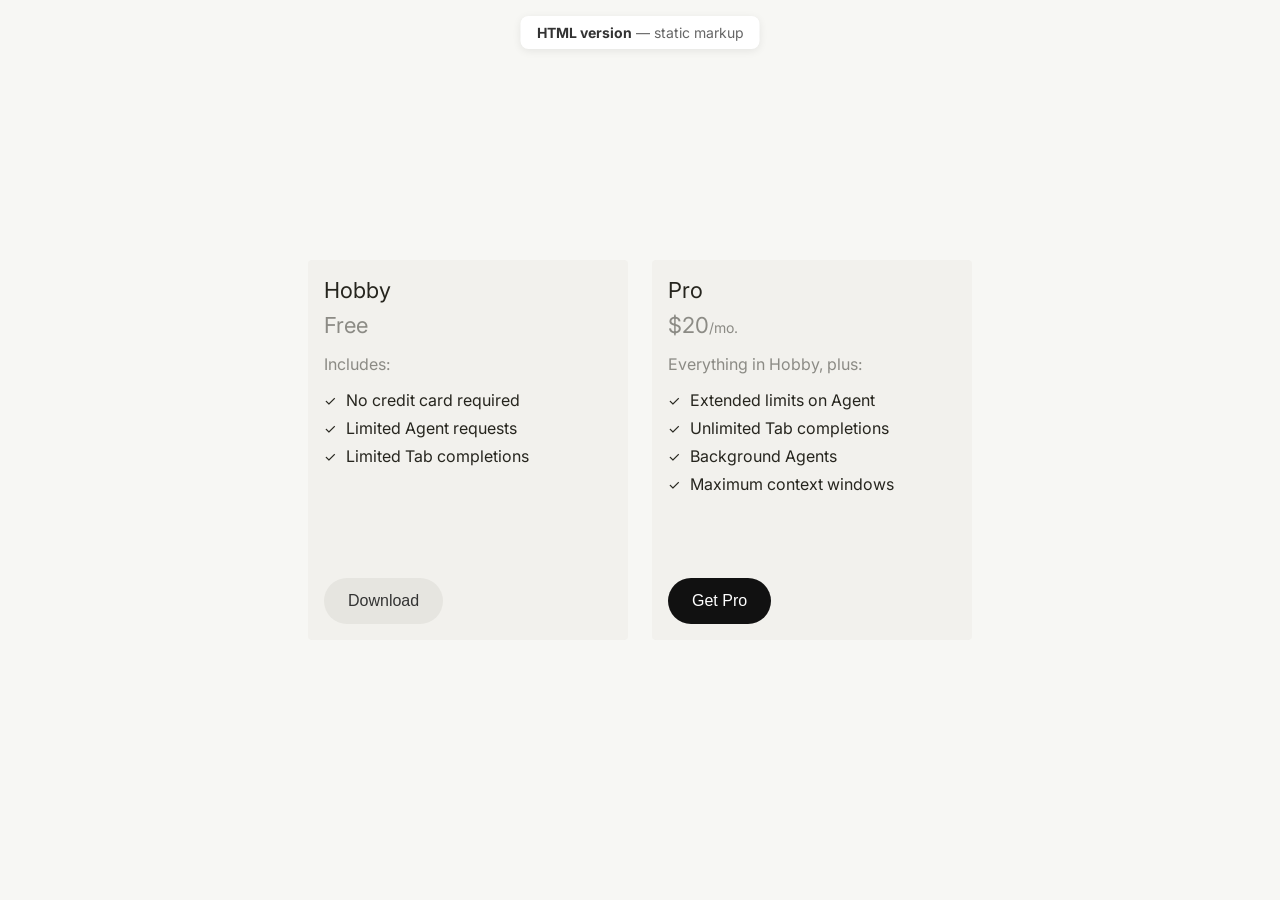
==== index.html @ a520f92f "Initial commit" ====
<!DOCTYPE html>
<html lang="en">
<head>
    <meta charset="UTF-8">
    <meta name="viewport" content="width=device-width, initial-scale=1.0">
    <title>Pricing Plans — HTML version</title>
    <link rel="preconnect" href="https://fonts.googleapis.com">
    <link rel="preconnect" href="https://fonts.gstatic.com" crossorigin>
    <link href="https://fonts.googleapis.com/css2?family=Inter:wght@400;500;600;700&display=swap" rel="stylesheet">
    <link rel="stylesheet" href="styles.css">
</head>
<body>
    <p class="page-label"><strong>HTML version</strong> — static markup</p>
    <div class="cards-container">
        <div class="card">
            <div class="card-top">
                <h3 class="card-title">Hobby</h3>
                <p class="card-price">
                    <span class="card-price-amount">Free</span>
                </p>
                <div class="card-content">
                    <p class="includes-text">Includes:</p>
                    <ul class="features-list">
                        <li>
                            <span class="checkmark">✓</span>
                            No credit card required
                        </li>
                        <li>
                            <span class="checkmark">✓</span>
                            Limited Agent requests
                        </li>
                        <li>
                            <span class="checkmark">✓</span>
                            Limited Tab completions
                        </li>
                    </ul>
                </div>
            </div>
            <button class="download-button secondary">Download</button>
        </div>
        <div class="card">
            <div class="card-top">
                <h3 class="card-title">Pro</h3>
                <p class="card-price">
                    <span class="card-price-amount">$20</span>
                    <span class="card-price-period">/mo.</span>
                </p>
                <div class="card-content">
                    <p class="includes-text">Everything in Hobby, plus:</p>
                    <ul class="features-list">
                        <li>
                            <span class="checkmark">✓</span>
                            Extended limits on Agent
                        </li>
                        <li>
                            <span class="checkmark">✓</span>
                            Unlimited Tab completions
                        </li>
                        <li>
                            <span class="checkmark">✓</span>
                            Background Agents
                        </li>
                        <li>
                            <span class="checkmark">✓</span>
                            Maximum context windows
                        </li>
                    </ul>
                </div>
            </div>
            <button class="download-button primary">Get Pro</button>
        </div>
    </div>
</body>
</html>
---- styles.css ----
* {
    margin: 0;
    padding: 0;
    box-sizing: border-box;
}

body {
    font-family: 'Inter', -apple-system, BlinkMacSystemFont, 'Segoe UI', Roboto, sans-serif;
    background-color: #f7f7f4;
    display: flex;
    justify-content: center;
    align-items: center;
    min-height: 100vh;
    padding: 20px;
}

.cards-container {
    display: flex;
    flex-direction: row;
    gap: 24px;
    flex-wrap: nowrap;
    justify-content: center;
    align-items: flex-start;
}

.card {
    display: flex;
    flex-direction: column;
    min-height: 380px;
    background-color: #f2f1ed;
    border-radius: 4px;
    padding: 16px;
    width: 320px;
    flex-shrink: 0;
}

.card-top {
    display: flex;
    flex-direction: column;
}

.card-title {
    font-size: 22px;
    line-height: 28px;
    font-weight: 400;
    color: #26251e;
    margin-bottom: 8px;
}

.card-price {
    font-size: 20px;
    color: rgba(38, 37, 30, 0.5);
    display: inline-flex;
    align-items: baseline;
}

.card-price-amount {
    font-size: 22px;
    font-weight: 400;
    color: rgba(38, 37, 30, 0.5);
}

.card-price-period {
    font-size: 14px;
    color: rgba(38, 37, 30, 0.5);
}

.card-content {
    margin-bottom: 32px;
}

.includes-text {
    font-size: 16px;
    color: rgba(38, 37, 30, 0.5);
    margin: 16px 0px;
}

.features-list {
    list-style: none;
    padding: 0;
}

.features-list li {
    display: flex;
    align-items: center;
    margin-bottom: 8px;
    font-size: 16px;
    color: #26251e;
}

.checkmark {
    color: #26251e;
    font-size: 14px;
    margin-right: 10px;
    font-weight: 400;
}

.download-button {
    margin-top: auto;
    width: fit-content;
    background-color: #e6e5e0;
    border: none;
    border-radius: 999px;
    padding: 14px 24px;
    font-size: 16px;
    font-weight: 500;
    color: #333;
    cursor: pointer;
    transition: background-color 0.2s ease;
}

.download-button:hover {
    background-color: #D8D6CE;
}

.download-button:active {
    background-color: #D8D6CE;
}

.download-button.primary {
    background-color: #111;
    color: #fff;
}

.download-button.primary:hover {
    background-color: #333;
}

.download-button.primary:active {
    background-color: #333;
}

.page-label {
    position: fixed;
    top: 16px;
    left: 50%;
    transform: translateX(-50%);
    font-size: 14px;
    color: #666;
    background: #fff;
    padding: 8px 16px;
    border-radius: 8px;
    box-shadow: 0 2px 8px rgba(0,0,0,0.08);
}

.page-label strong {
    color: #333;
}
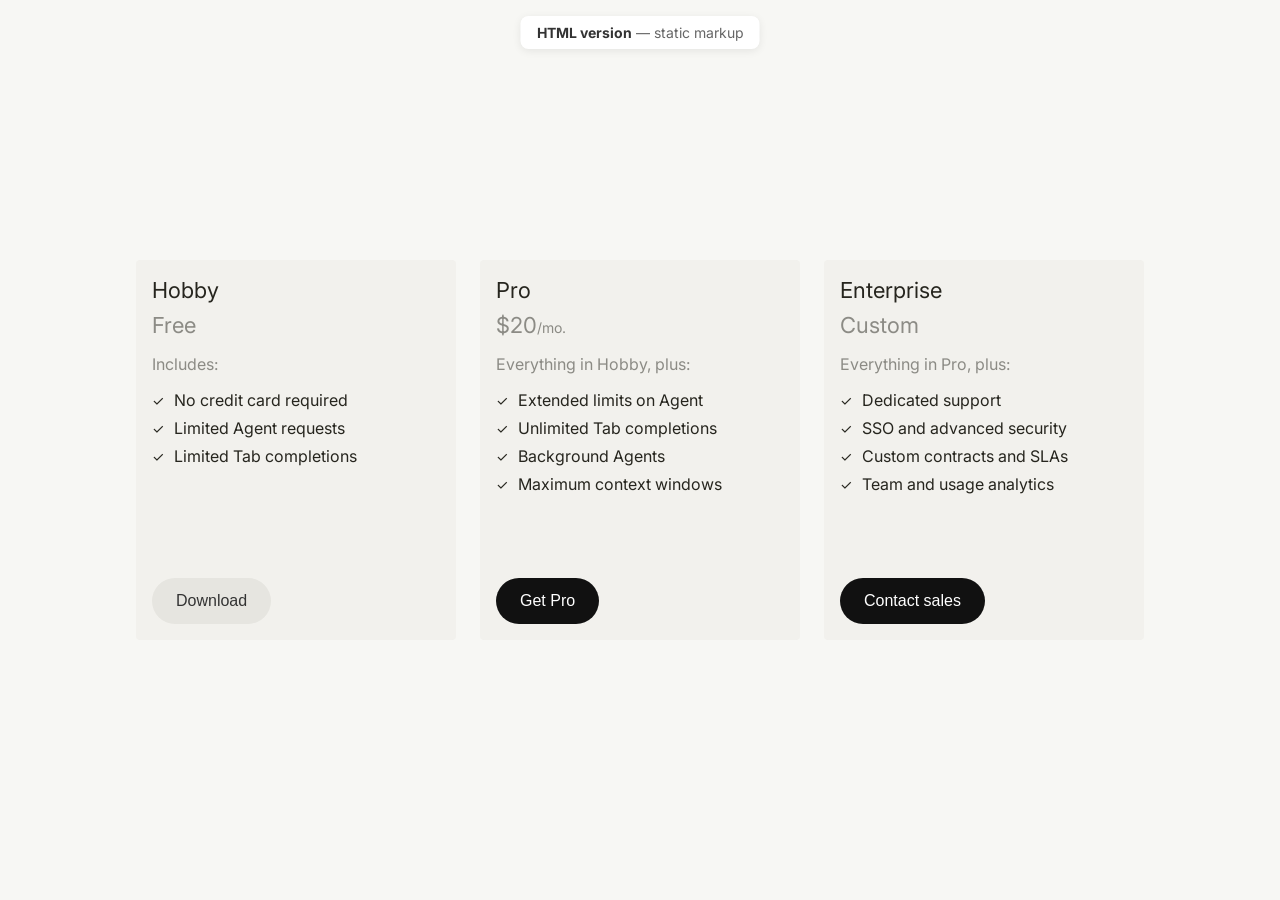
==== commit a52b1ded: "Added cooments and card Added comments and Enterprise card" ====
--- a/index.html
+++ b/index.html
@@ -1,17 +1,25 @@
 <!DOCTYPE html>
 <html lang="en">
 <head>
+    <!-- Character set and viewport for responsive layout -->
     <meta charset="UTF-8">
     <meta name="viewport" content="width=device-width, initial-scale=1.0">
     <title>Pricing Plans — HTML version</title>
+    <!-- Preconnect to Google Fonts for faster font loading -->
     <link rel="preconnect" href="https://fonts.googleapis.com">
     <link rel="preconnect" href="https://fonts.gstatic.com" crossorigin>
+    <!-- Inter: weights 400, 500, 600, 700 used across the page -->
     <link href="https://fonts.googleapis.com/css2?family=Inter:wght@400;500;600;700&display=swap" rel="stylesheet">
+    <!-- Main stylesheet: layout, cards, buttons, typography -->
     <link rel="stylesheet" href="styles.css">
 </head>
 <body>
+    <!-- Dev label: indicates this is the static HTML build (not React) -->
     <p class="page-label"><strong>HTML version</strong> — static markup</p>
+
+    <!-- Pricing cards wrapper: flex row, centered, 24px gap -->
     <div class="cards-container">
+        <!-- Card 1: Hobby tier — free, secondary CTA -->
         <div class="card">
             <div class="card-top">
                 <h3 class="card-title">Hobby</h3>
@@ -38,6 +46,8 @@
             </div>
             <button class="download-button secondary">Download</button>
         </div>
+
+        <!-- Card 2: Pro tier — $20/mo, primary CTA -->
         <div class="card">
             <div class="card-top">
                 <h3 class="card-title">Pro</h3>
@@ -69,6 +79,38 @@
             </div>
             <button class="download-button primary">Get Pro</button>
         </div>
+
+        <!-- Card 3: Enterprise tier — custom pricing, primary CTA -->
+        <div class="card">
+            <div class="card-top">
+                <h3 class="card-title">Enterprise</h3>
+                <p class="card-price">
+                    <span class="card-price-amount">Custom</span>
+                </p>
+                <div class="card-content">
+                    <p class="includes-text">Everything in Pro, plus:</p>
+                    <ul class="features-list">
+                        <li>
+                            <span class="checkmark">✓</span>
+                            Dedicated support
+                        </li>
+                        <li>
+                            <span class="checkmark">✓</span>
+                            SSO and advanced security
+                        </li>
+                        <li>
+                            <span class="checkmark">✓</span>
+                            Custom contracts and SLAs
+                        </li>
+                        <li>
+                            <span class="checkmark">✓</span>
+                            Team and usage analytics
+                        </li>
+                    </ul>
+                </div>
+            </div>
+            <button class="download-button primary">Contact sales</button>
+        </div>
     </div>
 </body>
 </html>
--- a/styles.css
+++ b/styles.css
@@ -1,9 +1,17 @@
+/* ==========================================================================
+   GLOBAL RESET
+   Removes default margins/padding; border-box for predictable sizing.
+   ========================================================================== */
 * {
     margin: 0;
     padding: 0;
     box-sizing: border-box;
 }
 
+/* --------------------------------------------------------------------------
+   PAGE LAYOUT
+   Centered content, full-height viewport, Inter font, warm off-white bg.
+   -------------------------------------------------------------------------- */
 body {
     font-family: 'Inter', -apple-system, BlinkMacSystemFont, 'Segoe UI', Roboto, sans-serif;
     background-color: #f7f7f4;
@@ -14,6 +22,10 @@
     padding: 20px;
 }
 
+/* --------------------------------------------------------------------------
+   CARDS CONTAINER
+   Horizontal flex, 24px gap, centered; cards do not wrap.
+   -------------------------------------------------------------------------- */
 .cards-container {
     display: flex;
     flex-direction: row;
@@ -23,6 +35,10 @@
     align-items: flex-start;
 }
 
+/* --------------------------------------------------------------------------
+   CARD (single pricing block)
+   Fixed width 320px, min-height 380px, card bg #f2f1ed, 16px padding.
+   -------------------------------------------------------------------------- */
 .card {
     display: flex;
     flex-direction: column;
@@ -34,11 +50,13 @@
     flex-shrink: 0;
 }
 
+/* Card header area: title + price + feature list */
 .card-top {
     display: flex;
     flex-direction: column;
 }
 
+/* Plan name (e.g. Hobby, Pro) — 22px, dark text #26251e */
 .card-title {
     font-size: 22px;
     line-height: 28px;
@@ -47,6 +65,7 @@
     margin-bottom: 8px;
 }
 
+/* Price row: amount and period on same baseline */
 .card-price {
     font-size: 20px;
     color: rgba(38, 37, 30, 0.5);
@@ -54,27 +73,32 @@
     align-items: baseline;
 }
 
+/* Main price value (e.g. Free, $20) */
 .card-price-amount {
     font-size: 22px;
     font-weight: 400;
     color: rgba(38, 37, 30, 0.5);
 }
 
+/* Period label (e.g. /mo.) — smaller, same muted color */
 .card-price-period {
     font-size: 14px;
     color: rgba(38, 37, 30, 0.5);
 }
 
+/* Wrapper for "Includes:" + feature list; space above button */
 .card-content {
     margin-bottom: 32px;
 }
 
+/* "Includes:" / "Everything in Hobby, plus:" — 16px, muted */
 .includes-text {
     font-size: 16px;
     color: rgba(38, 37, 30, 0.5);
     margin: 16px 0px;
 }
 
+/* Feature list: no bullets, 8px between items */
 .features-list {
     list-style: none;
     padding: 0;
@@ -88,6 +112,7 @@
     color: #26251e;
 }
 
+/* Checkmark (✓) before each feature — 14px, 10px right margin */
 .checkmark {
     color: #26251e;
     font-size: 14px;
@@ -95,6 +120,10 @@
     font-weight: 400;
 }
 
+/* --------------------------------------------------------------------------
+   DOWNLOAD BUTTON (base)
+   Pill shape (999px radius), neutral gray; pushed to bottom via margin-top: auto.
+   -------------------------------------------------------------------------- */
 .download-button {
     margin-top: auto;
     width: fit-content;
@@ -109,6 +138,7 @@
     transition: background-color 0.2s ease;
 }
 
+/* Hover: slightly darker gray */
 .download-button:hover {
     background-color: #D8D6CE;
 }
@@ -117,6 +147,7 @@
     background-color: #D8D6CE;
 }
 
+/* Primary variant: dark bg (#111), white text — used for main CTA (e.g. Get Pro) */
 .download-button.primary {
     background-color: #111;
     color: #fff;
@@ -130,6 +161,10 @@
     background-color: #333;
 }
 
+/* --------------------------------------------------------------------------
+   PAGE LABEL (dev/version indicator)
+   Fixed at top center, white card with light shadow.
+   -------------------------------------------------------------------------- */
 .page-label {
     position: fixed;
     top: 16px;
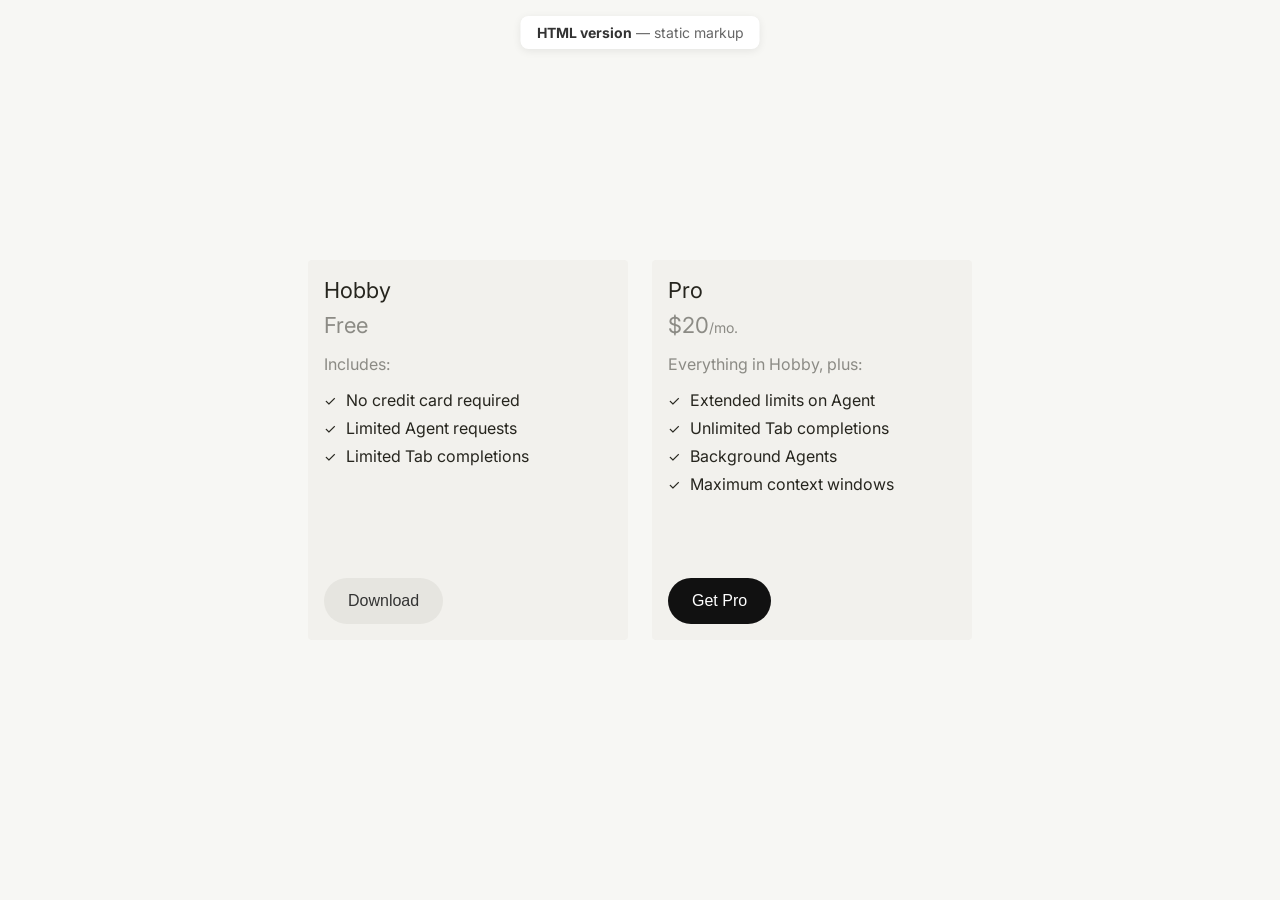
==== commit 6b9b5f52: "Added enterprise card & tertiary button Tested the JSX componets" ====
--- a/index.html
+++ b/index.html
@@ -1,25 +1,24 @@
 <!DOCTYPE html>
 <html lang="en">
 <head>
-    <!-- Character set and viewport for responsive layout -->
+    <!-- Meta: charset + responsive viewport -->
     <meta charset="UTF-8">
     <meta name="viewport" content="width=device-width, initial-scale=1.0">
     <title>Pricing Plans — HTML version</title>
-    <!-- Preconnect to Google Fonts for faster font loading -->
+    <!-- Fonts: preconnect (faster load), then Inter 400/500/600/700 -->
     <link rel="preconnect" href="https://fonts.googleapis.com">
     <link rel="preconnect" href="https://fonts.gstatic.com" crossorigin>
-    <!-- Inter: weights 400, 500, 600, 700 used across the page -->
     <link href="https://fonts.googleapis.com/css2?family=Inter:wght@400;500;600;700&display=swap" rel="stylesheet">
-    <!-- Main stylesheet: layout, cards, buttons, typography -->
+    <!-- Styles: layout, cards, buttons, typography -->
     <link rel="stylesheet" href="styles.css">
 </head>
 <body>
-    <!-- Dev label: indicates this is the static HTML build (not React) -->
+    <!-- Dev badge: “HTML version” (static, not React) -->
     <p class="page-label"><strong>HTML version</strong> — static markup</p>
 
-    <!-- Pricing cards wrapper: flex row, centered, 24px gap -->
+    <!-- Cards row: flex, 24px gap, centered -->
     <div class="cards-container">
-        <!-- Card 1: Hobby tier — free, secondary CTA -->
+        <!-- Card: Hobby — free, secondary CTA -->
         <div class="card">
             <div class="card-top">
                 <h3 class="card-title">Hobby</h3>
@@ -47,7 +46,7 @@
             <button class="download-button secondary">Download</button>
         </div>
 
-        <!-- Card 2: Pro tier — $20/mo, primary CTA -->
+        <!-- Card: Pro — $20/mo, primary CTA -->
         <div class="card">
             <div class="card-top">
                 <h3 class="card-title">Pro</h3>
@@ -79,38 +78,6 @@
             </div>
             <button class="download-button primary">Get Pro</button>
         </div>
-
-        <!-- Card 3: Enterprise tier — custom pricing, primary CTA -->
-        <div class="card">
-            <div class="card-top">
-                <h3 class="card-title">Enterprise</h3>
-                <p class="card-price">
-                    <span class="card-price-amount">Custom</span>
-                </p>
-                <div class="card-content">
-                    <p class="includes-text">Everything in Pro, plus:</p>
-                    <ul class="features-list">
-                        <li>
-                            <span class="checkmark">✓</span>
-                            Dedicated support
-                        </li>
-                        <li>
-                            <span class="checkmark">✓</span>
-                            SSO and advanced security
-                        </li>
-                        <li>
-                            <span class="checkmark">✓</span>
-                            Custom contracts and SLAs
-                        </li>
-                        <li>
-                            <span class="checkmark">✓</span>
-                            Team and usage analytics
-                        </li>
-                    </ul>
-                </div>
-            </div>
-            <button class="download-button primary">Contact sales</button>
-        </div>
     </div>
 </body>
 </html>
--- a/styles.css
+++ b/styles.css
@@ -1,17 +1,12 @@
-/* ==========================================================================
-   GLOBAL RESET
-   Removes default margins/padding; border-box for predictable sizing.
-   ========================================================================== */
+/* ========== RESET ========== */
 * {
     margin: 0;
     padding: 0;
     box-sizing: border-box;
 }
 
-/* --------------------------------------------------------------------------
-   PAGE LAYOUT
-   Centered content, full-height viewport, Inter font, warm off-white bg.
-   -------------------------------------------------------------------------- */
+/* ========== PAGE ========== */
+/* Centered layout, full height; Inter + off-white bg #f7f7f4 */
 body {
     font-family: 'Inter', -apple-system, BlinkMacSystemFont, 'Segoe UI', Roboto, sans-serif;
     background-color: #f7f7f4;
@@ -22,10 +17,8 @@
     padding: 20px;
 }
 
-/* --------------------------------------------------------------------------
-   CARDS CONTAINER
-   Horizontal flex, 24px gap, centered; cards do not wrap.
-   -------------------------------------------------------------------------- */
+/* ========== CARDS CONTAINER ========== */
+/* Horizontal flex, 24px gap, no wrap */
 .cards-container {
     display: flex;
     flex-direction: row;
@@ -35,10 +28,8 @@
     align-items: flex-start;
 }
 
-/* --------------------------------------------------------------------------
-   CARD (single pricing block)
-   Fixed width 320px, min-height 380px, card bg #f2f1ed, 16px padding.
-   -------------------------------------------------------------------------- */
+/* ========== CARD ========== */
+/* Single plan: 320×380min, bg #f2f1ed, 16px padding */
 .card {
     display: flex;
     flex-direction: column;
@@ -50,13 +41,12 @@
     flex-shrink: 0;
 }
 
-/* Card header area: title + price + feature list */
 .card-top {
     display: flex;
     flex-direction: column;
 }
 
-/* Plan name (e.g. Hobby, Pro) — 22px, dark text #26251e */
+/* Plan name (e.g. Hobby, Pro) */
 .card-title {
     font-size: 22px;
     line-height: 28px;
@@ -65,7 +55,7 @@
     margin-bottom: 8px;
 }
 
-/* Price row: amount and period on same baseline */
+/* Price row: amount + period on one baseline */
 .card-price {
     font-size: 20px;
     color: rgba(38, 37, 30, 0.5);
@@ -73,32 +63,28 @@
     align-items: baseline;
 }
 
-/* Main price value (e.g. Free, $20) */
 .card-price-amount {
     font-size: 22px;
     font-weight: 400;
     color: rgba(38, 37, 30, 0.5);
 }
 
-/* Period label (e.g. /mo.) — smaller, same muted color */
 .card-price-period {
     font-size: 14px;
     color: rgba(38, 37, 30, 0.5);
 }
 
-/* Wrapper for "Includes:" + feature list; space above button */
+/* “Includes:” + feature list; space above button */
 .card-content {
     margin-bottom: 32px;
 }
 
-/* "Includes:" / "Everything in Hobby, plus:" — 16px, muted */
 .includes-text {
     font-size: 16px;
     color: rgba(38, 37, 30, 0.5);
     margin: 16px 0px;
 }
 
-/* Feature list: no bullets, 8px between items */
 .features-list {
     list-style: none;
     padding: 0;
@@ -112,7 +98,6 @@
     color: #26251e;
 }
 
-/* Checkmark (✓) before each feature — 14px, 10px right margin */
 .checkmark {
     color: #26251e;
     font-size: 14px;
@@ -120,10 +105,8 @@
     font-weight: 400;
 }
 
-/* --------------------------------------------------------------------------
-   DOWNLOAD BUTTON (base)
-   Pill shape (999px radius), neutral gray; pushed to bottom via margin-top: auto.
-   -------------------------------------------------------------------------- */
+/* ========== BUTTONS ========== */
+/* Base: pill shape, gray; margin-top auto pushes to bottom of card */
 .download-button {
     margin-top: auto;
     width: fit-content;
@@ -138,7 +121,6 @@
     transition: background-color 0.2s ease;
 }
 
-/* Hover: slightly darker gray */
 .download-button:hover {
     background-color: #D8D6CE;
 }
@@ -147,7 +129,7 @@
     background-color: #D8D6CE;
 }
 
-/* Primary variant: dark bg (#111), white text — used for main CTA (e.g. Get Pro) */
+/* Primary: dark bg, white text (main CTA) */
 .download-button.primary {
     background-color: #111;
     color: #fff;
@@ -160,11 +142,20 @@
 .download-button.primary:active {
     background-color: #333;
 }
+.download-button.tertiary {
+    background-color: transparent;
+    color: #333;
+    border: 1px solid #b3b3b3;
+}
+.download-button.tertiary:hover {
+    background-color: #c5c6b4;
+}
 
-/* --------------------------------------------------------------------------
-   PAGE LABEL (dev/version indicator)
-   Fixed at top center, white card with light shadow.
-   -------------------------------------------------------------------------- */
+.download-button.tertiary:active {
+    background-color: #b3b3b3;
+}
+/* ========== PAGE LABEL ========== */
+/* Fixed top-center badge (“HTML version”) */
 .page-label {
     position: fixed;
     top: 16px;
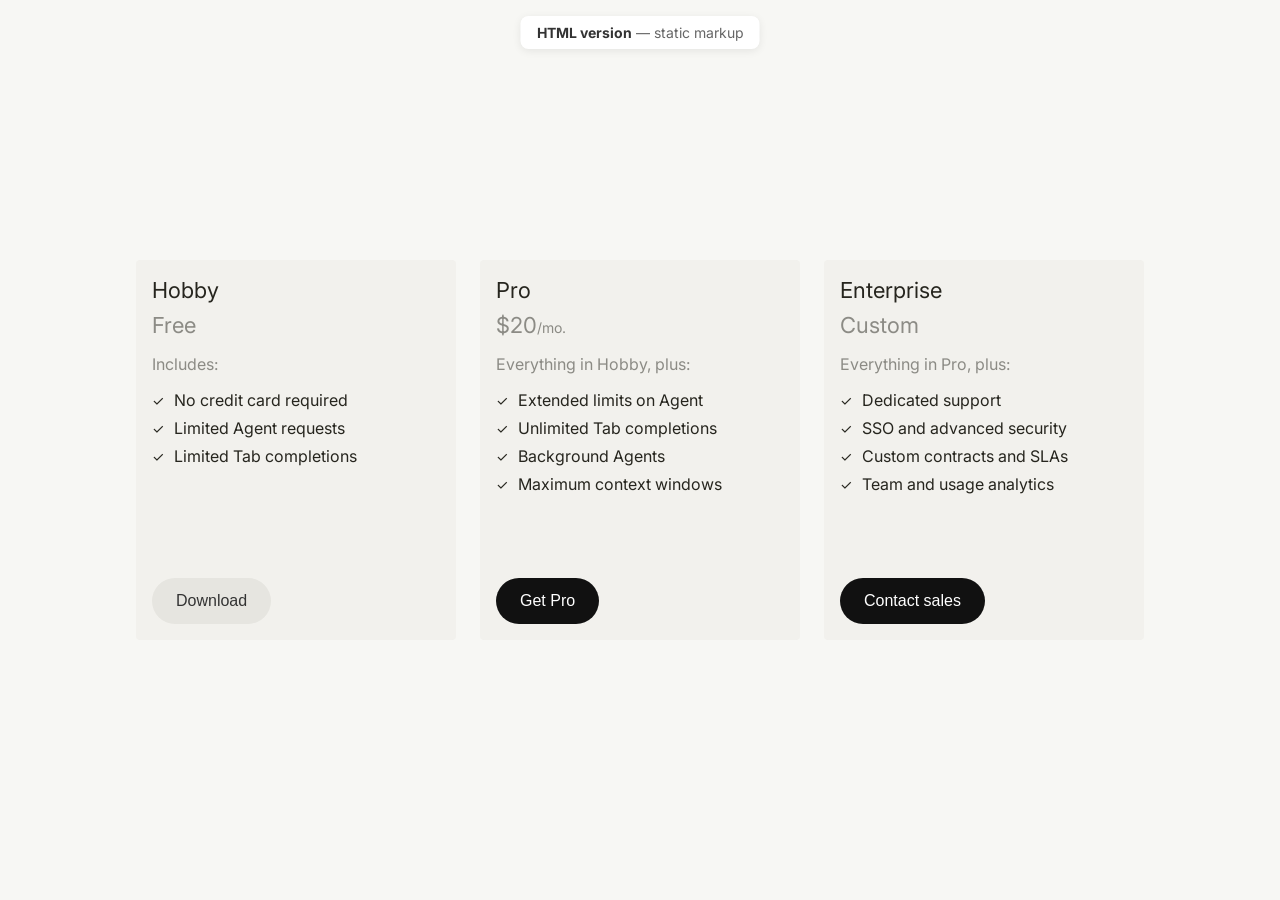
==== commit 9b41b47f: "Merge branch 'main' into jsx-components" ====
--- a/index.html
+++ b/index.html
@@ -8,6 +8,7 @@
     <!-- Fonts: preconnect (faster load), then Inter 400/500/600/700 -->
     <link rel="preconnect" href="https://fonts.googleapis.com">
     <link rel="preconnect" href="https://fonts.gstatic.com" crossorigin>
+    <!-- Inter: weights 400, 500, 600, 700 used across the page -->
     <link href="https://fonts.googleapis.com/css2?family=Inter:wght@400;500;600;700&display=swap" rel="stylesheet">
     <!-- Styles: layout, cards, buttons, typography -->
     <link rel="stylesheet" href="styles.css">
@@ -78,6 +79,38 @@
             </div>
             <button class="download-button primary">Get Pro</button>
         </div>
+
+        <!-- Card 3: Enterprise tier — custom pricing, primary CTA -->
+        <div class="card">
+            <div class="card-top">
+                <h3 class="card-title">Enterprise</h3>
+                <p class="card-price">
+                    <span class="card-price-amount">Custom</span>
+                </p>
+                <div class="card-content">
+                    <p class="includes-text">Everything in Pro, plus:</p>
+                    <ul class="features-list">
+                        <li>
+                            <span class="checkmark">✓</span>
+                            Dedicated support
+                        </li>
+                        <li>
+                            <span class="checkmark">✓</span>
+                            SSO and advanced security
+                        </li>
+                        <li>
+                            <span class="checkmark">✓</span>
+                            Custom contracts and SLAs
+                        </li>
+                        <li>
+                            <span class="checkmark">✓</span>
+                            Team and usage analytics
+                        </li>
+                    </ul>
+                </div>
+            </div>
+            <button class="download-button primary">Contact sales</button>
+        </div>
     </div>
 </body>
 </html>
--- a/styles.css
+++ b/styles.css
@@ -41,6 +41,7 @@
     flex-shrink: 0;
 }
 
+/* Card header area: title + price + feature list */
 .card-top {
     display: flex;
     flex-direction: column;
@@ -63,12 +64,14 @@
     align-items: baseline;
 }
 
+/* Main price value (e.g. Free, $20) */
 .card-price-amount {
     font-size: 22px;
     font-weight: 400;
     color: rgba(38, 37, 30, 0.5);
 }
 
+/* Period label (e.g. /mo.) — smaller, same muted color */
 .card-price-period {
     font-size: 14px;
     color: rgba(38, 37, 30, 0.5);
@@ -79,12 +82,14 @@
     margin-bottom: 32px;
 }
 
+/* "Includes:" / "Everything in Hobby, plus:" — 16px, muted */
 .includes-text {
     font-size: 16px;
     color: rgba(38, 37, 30, 0.5);
     margin: 16px 0px;
 }
 
+/* Feature list: no bullets, 8px between items */
 .features-list {
     list-style: none;
     padding: 0;
@@ -98,6 +103,7 @@
     color: #26251e;
 }
 
+/* Checkmark (✓) before each feature — 14px, 10px right margin */
 .checkmark {
     color: #26251e;
     font-size: 14px;
@@ -121,6 +127,7 @@
     transition: background-color 0.2s ease;
 }
 
+/* Hover: slightly darker gray */
 .download-button:hover {
     background-color: #D8D6CE;
 }
